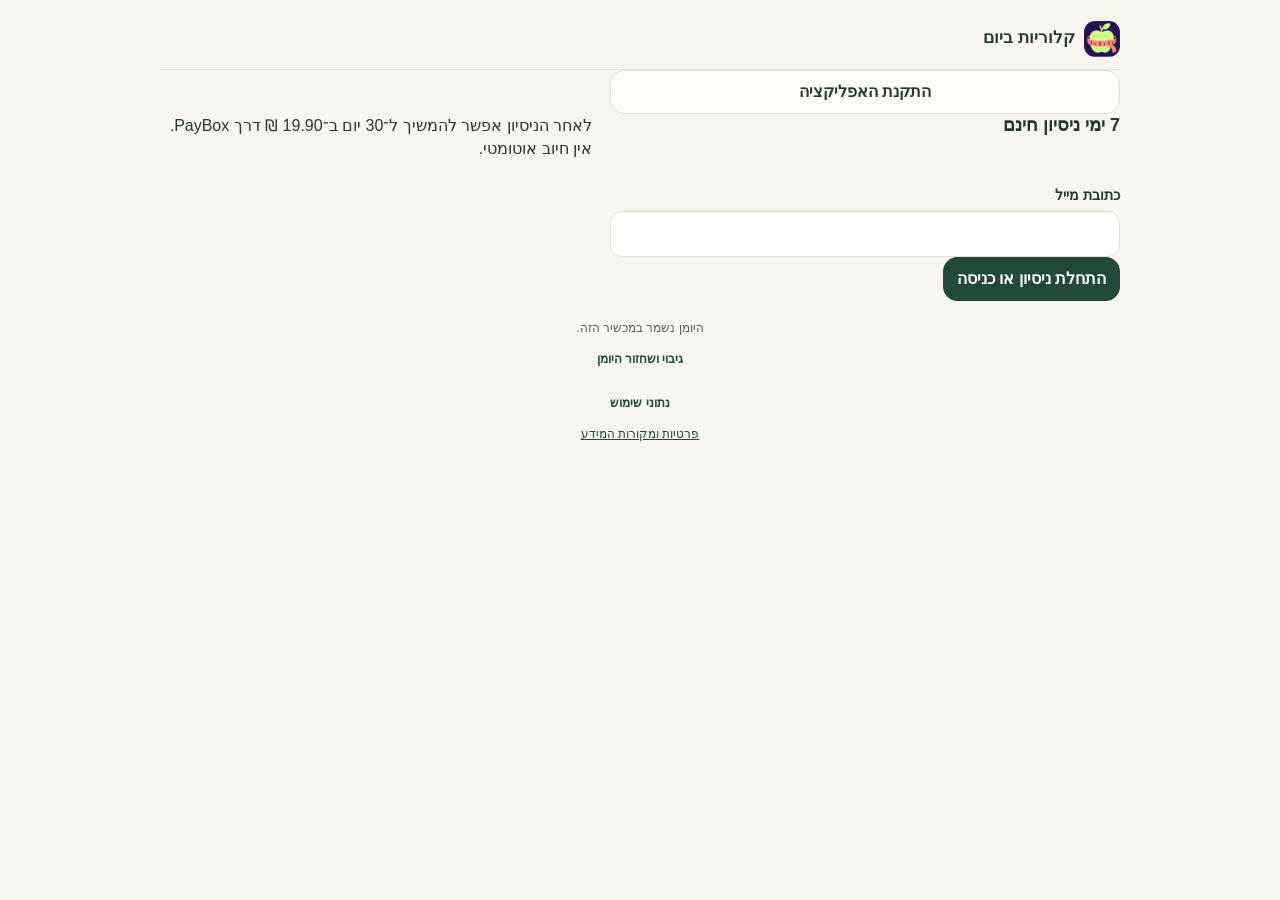
==== index.html @ 4bd5ed76 "Launch seven-day Calorie Daily trial and PayBox approval" ====
<!doctype html><html lang="he" dir="rtl">
<head><meta charset="utf-8"><meta name="viewport" content="width=device-width,initial-scale=1"><meta name="theme-color" content="#f7f5ed"><title>קלוריות ביום</title><link rel="apple-touch-icon" href="./app-icon-192.png?v=apple-1"><link rel="manifest" href="./manifest.webmanifest"><link rel="icon" type="image/png" href="./app-icon-192.png?v=apple-1"><link rel="stylesheet" href="style.css?v=daily-journal-1"><script type="module" src="app.js?v=calorie-access-2"></script><script type="module" src="usage-metrics.js?v=calorie-access-2"></script></head>
<body><div class="shell">
<header class="app-header">
  <strong class="brand"><span class="brand-mark" aria-hidden="true"></span>קלוריות ביום</strong>
  <button id="settingsButton" hidden class="quiet header-button" aria-label="היעד שלי">היעד שלי</button>
</header>
<div class="dashboard" id="installEntry" hidden>
  <button id="usageInstall" class="secondary" type="button" aria-controls="installHelp" aria-expanded="false">התקנת האפליקציה</button>
  <p id="installHelp" class="hint" hidden>אם הגעתם מטיקטוק, פתחו את הדף בדפדפן. בכרום, פתחו את תפריט ⋮ ובחרו ״התקנת אפליקציה״ או ״הוספה למסך הבית״.</p>
</div>
<section id="commercialAccess" class="dashboard" aria-labelledby="accessTitle">
  <h2 id="accessTitle">7 ימי ניסיון חינם</h2>
  <p id="accessTerms">לאחר הניסיון אפשר להמשיך ל־30 יום ב־19.90 ₪ דרך PayBox. אין חיוב אוטומטי.</p>
  <form id="accessLogin">
    <label for="accessEmail">כתובת מייל</label>
    <input id="accessEmail" type="email" autocomplete="email" required>
    <label id="accessCodeLabel" for="accessCode" hidden>קוד האימות מהמייל</label>
    <input id="accessCode" inputmode="numeric" autocomplete="one-time-code" pattern="[0-9]{6,8}" maxlength="8" hidden>
    <button id="accessLoginButton" class="primary" type="submit">התחלת ניסיון או כניסה</button>
    <button id="accessChangeEmail" class="quiet" type="button" hidden>שינוי מייל או שליחת קוד חדש</button>
  </form>
  <p id="accessStatus" role="status"></p>
  <button id="accessRetry" class="secondary" type="button" hidden>בדיקה חוזרת</button>
  <section id="accessPayment" aria-labelledby="accessPaymentTitle" hidden>
    <h3 id="accessPaymentTitle">הפעלה ל־30 יום</h3>
    <p>העבירו ב־PayBox ‏19.90 ₪ למספר <bdi>055-2997673</bdi>. כתבו בהערת ההעברה את הקוד <bdi id="accessPaymentCode"></bdi>.</p>
    <p class="hint">הגישה תיפתח אחרי שנאשר ידנית שההעברה התקבלה.</p>
    <form id="accessPaymentForm">
      <label for="accessPayer">שם השולח כפי שמופיע ב־PayBox</label>
      <input id="accessPayer" minlength="2" maxlength="80" required>
      <button class="primary" type="submit">העברתי את התשלום</button>
    </form>
  </section>
</section>
<dialog id="usageAdmin" aria-labelledby="usageTitle">
  <div class="dialog-head">
    <h2 id="usageTitle">נתוני שימוש</h2>
    <button class="close" type="button" data-close="usageAdmin" aria-label="סגירה">×</button>
  </div>
  <div id="usageActivation">
    <a id="usageGitHubSignIn" class="primary" target="_blank" rel="noopener" aria-disabled="true">כניסה דרך GitHub</a>
  </div>
  <p role="status"></p>
  <div id="usageReport" hidden>
    <label for="usagePeriod">תקופה</label>
    <select id="usagePeriod">
      <option value="1">היום</option>
      <option value="7" selected>7 ימים אחרונים</option>
      <option value="30">30 ימים אחרונים</option>
    </select>
    <div style="overflow-x:auto"><table>
      <thead><tr><th scope="col">תאריך</th><th scope="col">כניסות</th><th scope="col">דפדפנים ייחודיים ליום</th><th scope="col">לחיצות התקנה</th><th scope="col">התקנות שזוהו בדפדפן</th></tr></thead>
      <tbody></tbody>
    </table></div>
    <section id="accessManagerPayments" aria-labelledby="accessManagerTitle" hidden>
      <h3 id="accessManagerTitle">בקשות אישור תשלום ב־PayBox</h3>
      <p class="hint">לפני אישור, בדוק ב־PayBox שהתקבלו 19.90 ₪ מהשולח ושקוד התשלום תואם.</p>
      <p id="accessManagerStatus" role="status"></p>
      <ul id="accessManagerList"></ul>
      <button id="accessManagerRefresh" class="secondary" type="button">עדכון בקשות</button>
    </section>
    <button id="usageSignOut" class="quiet" type="button">יציאה מחשבון המנהל</button>
  </div>
</dialog>
<main id="commercialJournal" class="dashboard" hidden inert>
  <div class="intro"><div><p id="date"></p><h1>היום שלי</h1></div><button class="quiet header-button" id="historyButton">יומן קודם</button></div>
  <section class="balance" aria-label="קלוריות היום">
    <div class="balance-content">
    <div id="goalEmpty">
      <h2>מה היעד שלך?</h2>
      <p>כדי לראות כמה קלוריות נשארו להיום, אפשר להגדיר יעד יומי.</p>
      <button id="setupButton" class="setup-button" type="button">הגדרת יעד</button>
    </div>
    <div id="balanceReadout" hidden>
      <p id="balanceLabel">נותרו היום</p>
      <div class="big"><strong id="remaining" dir="ltr">—</strong><span>קלוריות</span></div>
    </div>
    <img class="balance-photo" src="meal-plate.webp" alt="" width="432" height="432">
    </div>
    <div id="balanceProgress" class="meter" role="progressbar" aria-label="קלוריות שנאכלו מתוך היעד בתוספת פעילות" aria-valuemin="0" aria-valuemax="100" aria-valuenow="0" hidden><span id="meterFill"></span></div>
    <dl class="totals">
      <div id="targetStat" hidden><dt>יעד יומי</dt><dd id="targetTotal">—</dd></div>
      <div><dt>נאכלו</dt><dd id="eaten">0</dd></div>
      <div><dt>תוספת מאימונים</dt><dd id="activeTotal" dir="ltr">0</dd></div>
    </dl>
  </section>
  <section class="meal-entry" aria-labelledby="mealEntryTitle">
    <h2 id="mealEntryTitle">הוספת ארוחה</h2>
    <div class="actions meal-actions">
      <button type="button" id="voiceMealButton" class="primary">
        <span class="action-icon" aria-hidden="true"><span class="voice-symbol"></span></span>
        <span class="voice-copy"><strong>רישום בקול</strong><small>למשל, עוף מבושל עם תפוחי אדמה</small></span>
        <span class="voice-arrow" aria-hidden="true">←</span>
      </button>
      <button id="photoButton" class="secondary"><span class="action-icon" aria-hidden="true"><span class="camera-symbol"></span></span>צילום ארוחה</button>
      <button id="homeBarcodeButton" class="secondary" type="button"><span class="action-icon" aria-hidden="true"><span class="barcode-symbol"></span></span>צילום ברקוד</button>
      <button id="manualButton" class="secondary"><span class="action-icon" aria-hidden="true"><span class="search-symbol"></span></span>חיפוש מזון</button>
    </div>
  </section>
  <section class="card journal-card">
    <div class="row"><h2>הארוחות שלי</h2><p class="hint" id="mealCount"></p></div>
    <ul id="journal"></ul><p id="emptyJournal" class="empty">כאן יופיעו הארוחות שתוסיף היום.</p>
  </section>
  <div class="journal-tools">
  <section class="card" aria-labelledby="miscHeading">
    <div class="row"><h2 id="miscHeading">שונות</h2><button class="quiet header-button" id="miscButton" type="button">הוספת רישום</button></div>
    <ul id="miscList"></ul>
  </section>
  <section class="card activity-card">
    <div class="row"><div><h2>אימוני היום</h2><p class="hint" id="activityStatus">טרם נקלטו קלוריות מאימון להיום</p></div><button class="quiet header-button" id="activityButton">חיבור אימונים</button></div>
  </section>
  <section class="card routine-card" id="routineCard">
    <div class="row"><h2>שגרת הארוחות שלי</h2><button class="quiet header-button" id="editPlanButton">עריכת שעות</button></div>
    <ol id="todayMealTimes" class="meal-times" aria-label="שעות הארוחות"></ol>
  </section>
  </div>
</main><footer>היומן נשמר במכשיר הזה.<br>
<button id="journalBackupButton" class="quiet" type="button">גיבוי ושחזור היומן</button><br>
<button id="usageAdminButton" class="quiet" type="button" aria-haspopup="dialog" aria-controls="usageAdmin">נתוני שימוש</button><br>
<a href="privacy.html">פרטיות ומקורות המידע</a>
<details id="appleInstallHelp" hidden><summary>הוספה למסך הבית באייפון</summary>
<p class="hint">פתח ב־Safari, הקש על ״שיתוף״ ואז על ״הוסף למסך הבית״. אם מופיעה האפשרות ״פתיחה כיישום אינטרנט״, הפעל אותה והקש על ״הוסף״.</p></details>
<div id="balanceWidgetSettings" hidden>
<a id="showBalanceWidgetGuide" href="#balance-widget-guide">הצג יתרה במסך הנעילה</a>
<p class="hint">שים לב להדרכת ההתקנה בדף הבא</p>
<a id="setupBalanceWidget" href="#home-widget-install">הוספת ווידג׳ט יתרה למסך הבית</a>
<p id="balanceWidgetStatus" class="hint" role="status" hidden></p>
<a id="updateBalanceWidgetComponent" href="./Calorie-Daily-Sync-v4.apk" download hidden>עדכון רכיב הסנכרון</a>
</div></footer>
</div>
<dialog id="settingsDialog" class="goal-dialog" aria-labelledby="goalTitle">
  <div class="dialog-head"><h2 id="goalTitle">היעד שלי</h2><button class="close" data-close="settingsDialog" aria-label="סגירה">×</button></div>
  <form id="settingsForm" novalidate>
    <p id="goalProgress" class="goal-progress" aria-live="polite"></p>
    <div class="goal-steps">
    <section id="goalIntro" class="goal-step">
      <div class="goal-illustration"><img src="app-icon-192.png?v=apple-1" alt="" width="108" height="108"></div>
      <h3 tabindex="-1">קלוריות ביום, בקצב שלך</h3>
      <p>מצלמים ארוחה או מחפשים במאגר, ורואים מה אכלת ואיך התקדמת היום.</p>
      <p class="hint">בכמה צעדים נציע לך יעד קלוריות, ואפשר יהיה לבחור את שעות הארוחות.</p>
      <button type="button" id="manualGoalButton" class="quiet wide">כבר יש לי יעד קלוריות</button>
    </section>
    <section id="goalHeightStep" class="goal-step" hidden>
      <h3 tabindex="-1">מה הגובה שלך?</h3>
      <p class="hint">הזז את הסמן או הקלד גובה בסנטימטרים.</p>
      <div class="measure-card">
        <label for="goalHeight">גובה בס״מ</label><input id="goalHeight" type="number" min="100" max="250" step="1" inputmode="numeric" value="170">
        <input id="heightRuler" class="ruler" type="range" min="100" max="250" step="1" value="170" dir="ltr" aria-label="בורר גובה בסנטימטרים">
      </div>
    </section>
    <section id="goalWeightStep" class="goal-step" hidden>
      <h3 tabindex="-1">מה המשקל שלך?</h3>
      <p class="hint">הזז את הסמן או הקלד משקל בקילוגרמים.</p>
      <div class="measure-card">
        <label for="weightInput">משקל בק״ג</label><input id="weightInput" type="number" min="20" max="350" step="any" inputmode="decimal" value="70">
        <input id="weightRuler" class="ruler" type="range" min="20" max="350" step="0.5" value="70" dir="ltr" aria-label="בורר משקל בקילוגרמים">
      </div>
      <p class="bmi-preview">מדד BMI <output id="liveBmi" for="goalHeight weightInput" dir="ltr"></output></p>
    </section>
    <section id="goalAgeStep" class="goal-step" hidden>
      <h3 tabindex="-1">מה הגיל שלך?</h3>
      <div class="measure-card">
        <label for="goalAge">גיל בשנים</label><input id="goalAge" type="number" min="18" max="100" step="1" inputmode="numeric" value="30">
        <input id="ageRuler" class="ruler" type="range" min="18" max="100" step="1" value="30" dir="ltr" aria-label="בורר גיל בשנים">
      </div>
      <p class="hint">חישוב היעד מיועד למבוגרים מחוץ לתקופת היריון או הנקה.</p>
    </section>
    <section id="goalPurpose" class="goal-step" hidden>
      <h3 tabindex="-1">מה המטרה שלך?</h3>
      <fieldset class="goal-choices" aria-label="מטרה">
        <label><input type="radio" name="goalDirection" value="lose">ירידה במשקל</label>
        <label><input type="radio" name="goalDirection" value="maintain" checked>שמירה על המשקל</label>
        <label><input type="radio" name="goalDirection" value="gain">עלייה במשקל</label>
      </fieldset>
      <label for="goalSex">מין לצורך חישוב היעד</label>
      <select id="goalSex"><option value="">בחירה</option><option value="female">נקבה</option><option value="male">זכר</option></select>
      <label class="opt-out"><input id="skipEstimate" type="checkbox">להמשיך בלי חישוב יעד קלוריות</label>
    </section>
    <section id="goalActivityStep" class="goal-step" hidden>
      <h3 tabindex="-1">איך נראה שבוע רגיל?</h3>
      <label for="goalActivity">רמת הפעילות שלך</label>
      <select id="goalActivity"><option value="">בחירה</option><option value="1.2">מעט תנועה רוב היום</option><option value="1.375">פעילות קלה</option><option value="1.55">פעילות בינונית</option><option value="1.725">פעילות גבוהה</option></select>
      <label for="favoriteActivity">איזו פעילות הכי כיף לך לעשות?</label>
      <select id="favoriteActivity"><option value="">בלי העדפה כרגע</option><option value="walk">הליכה</option><option value="cycle">רכיבה על אופניים</option><option value="gym">חדר כושר</option><option value="swim">שחייה</option><option value="dance">ריקוד</option><option value="other">פעילות אחרת</option></select>
    </section>
    <section id="goalRoutine" class="goal-step" hidden>
      <h3 tabindex="-1">מתי נוח לך לאכול?</h3>
      <p class="hint">בחר את השעות שנוחות לך. אפשר להשאיר שדות ריקים.</p>
      <div class="profile-grid" id="setupMealHours"></div>
      <button type="button" class="quiet" id="addSetupMealHour">הוספת שעת ארוחה</button>
    </section>
    <section id="goalReview" class="goal-step" hidden>
      <h3 tabindex="-1" id="goalReviewTitle">התוכנית שלך</h3>
      <div id="planSummary" hidden>
        <p class="bmi-preview">מדד BMI <output id="reviewBmi" dir="ltr"></output></p>
        <p class="hint">BMI מחושב מהגובה והמשקל ומשמש מדד כללי.</p>
        <p id="planReviewNote" class="hint"></p>
        <ol id="reviewMeals" class="meal-times" aria-label="שעות הארוחות שבחרת" hidden></ol>
        <p id="reviewActivity" class="hint"></p>
      </div>
      <div id="targetFields"><label for="targetInput">יעד קלוריות ליום</label><input id="targetInput" type="number" inputmode="numeric" min="1" max="15000" step="1"></div>
      <p id="goalReviewHint" class="hint"></p>
      <div id="goalManualWeight"><label for="manualWeightInput">משקל בק״ג להערכת פעילות מצעדים</label><input id="manualWeightInput" type="number" inputmode="decimal" min="20" max="350" step="any" placeholder="לבחירתך"></div>
    </section>
    </div>
    <p id="goalMessage" class="goal-message" role="status"></p>
    <div class="goal-nav">
      <button type="button" id="goalBack" class="secondary" hidden>חזרה</button>
      <button type="button" id="goalNext" class="primary">מתחילים</button>
      <button type="submit" id="saveGoalButton" class="primary" hidden>שמירה ופתיחת היומן</button>
    </div>
    <button type="button" id="skipGoalButton" class="quiet wide">אחר כך, ליומן</button>
  </form>
</dialog>
<dialog id="mealHoursDialog" aria-labelledby="mealHoursTitle">
  <div class="dialog-head"><h2 id="mealHoursTitle">שעות הארוחות שלי</h2><button class="close" data-close="mealHoursDialog" aria-label="סגירה">×</button></div>
  <form id="mealHoursForm">
    <p class="hint">בחר את השעות שנוחות לך. כדי להסיר שעה, אפשר לנקות את השדה שלה.</p>
    <div class="profile-grid" id="editMealHours"></div>
    <button type="button" class="quiet" id="addEditMealHour">הוספת שעת ארוחה</button>
    <div class="actions"><button type="submit" class="primary">שמירת שעות</button></div>
  </form>
</dialog>
<dialog id="historyDialog" aria-labelledby="historyTitle">
  <div class="dialog-head"><h2 id="historyTitle">יומן קודם</h2><button class="close" data-close="historyDialog" aria-label="סגירה">×</button></div>
  <label for="historyDate">יום ביומן</label><select id="historyDate"></select>
  <p class="hint" id="historyEmpty">ימים עם ארוחות או אימונים שמורים יופיעו כאן.</p>
  <section class="balance" id="historySummary" aria-label="סיכום קלוריות ליום שנבחר" hidden>
    <dl class="totals">
      <div><dt>יעד יומי</dt><dd id="historyTarget" dir="ltr">—</dd></div>
      <div><dt>נאכלו</dt><dd id="historyEaten" dir="ltr">—</dd></div>
      <div><dt>מאימונים</dt><dd id="historyWorkout" dir="ltr">—</dd></div>
      <div><dt id="historyBalanceLabel">יתרה לסוף היום</dt><dd id="historyBalance" dir="ltr">—</dd></div>
    </dl>
    <p id="historyNote" hidden>לא נשמר יעד לאותו יום. היתרה מחושבת לפי היעד הנוכחי.</p>
  </section>
  <p class="hint" id="historyNoMeals" hidden>אין ארוחות רשומות ביום הזה.</p>
  <ul id="historyList"></ul>
  <section id="historyMisc" hidden aria-labelledby="historyMiscTitle">
    <h3 id="historyMiscTitle">שונות</h3>
    <ul id="historyMiscList"></ul>
  </section>
</dialog>
<dialog id="foodDialog"><div class="dialog-head"><h2 id="foodTitle">הוספת ארוחה</h2><button class="close" data-close="foodDialog" aria-label="סגירה">×</button></div>
<div id="photoTools" hidden><div class="actions"><button type="button" class="secondary" id="cameraButton">מצלמה</button><button type="button" class="secondary" id="galleryButton">גלריה</button><button type="button" class="secondary" id="barcodeButton">צילום ברקוד</button></div>
<input class="file-input" type="file" id="cameraInput" accept="image/*" capture="environment"><input class="file-input" type="file" id="imageInput" accept="image/*">
<img id="photoPreview" alt="תמונת הארוחה" hidden><p class="hint" id="photoStatus" role="status"></p><div id="photoCandidates" class="candidates"></div><button type="button" id="otherPhotoFood" class="quiet" hidden>חיפוש מזון אחר</button></div>
<form id="foodForm">
<section id="voicePanel" class="voice-panel" aria-label="זיהוי קולי" hidden>
  <p id="voiceFoodStatus" class="voice-status" role="status" tabindex="-1"></p>
  <p id="voiceTranscript" class="voice-transcript" dir="auto" hidden></p>
  <button type="button" id="retryVoice" class="quiet">האזנה חוזרת</button>
  <button type="button" id="stopVoice" class="quiet" hidden>סיום דיבור</button>
</section>
<div id="foodLookup"><label for="foodSearch">חיפוש במאגר</label><input type="search" id="foodSearch" placeholder="שם מזון, מוצר, מותג או ברקוד" autocomplete="off" maxlength="160">
<button type="button" class="quiet" id="voiceSearchMeal" hidden>חיפוש ארוחה</button>
<button type="button" class="quiet" id="voiceOnlineSingle" hidden>חיפוש באינטרנט</button><div id="searchResults" class="search-results" aria-label="תוצאות חיפוש"></div>
<p class="hint" id="catalogStatus" role="status"></p><div id="catalogResults" class="search-results"></div>
<button type="button" id="catalogMore" class="secondary wide" hidden>מוצרים נוספים</button>
<button type="button" id="customProductButton" class="quiet wide">הוספת מוצר שחסר במאגר</button></div>
<section id="voiceIngredientSection" aria-label="רכיבי הארוחה" hidden>
<div id="voiceIngredients"></div>
<button type="button" class="quiet" id="voiceEditMeal">עריכת מה שאמרתי</button>
</section>
<div id="portion" hidden><div class="selected"><strong id="selectedFood"></strong><span id="per100"></span></div><button type="button" id="replaceFood" class="quiet">שינוי מזון</button><label id="quantityUnitLabel" for="quantityUnit" hidden>יחידת המדידה שעל האריזה</label><select id="quantityUnit" hidden><option value="">בחר יחידה</option><option value="g">גרם</option><option value="ml">מ״ל</option></select>
<label for="serving" id="servingLabel" hidden>יחידת מידה</label><select id="serving" hidden></select>
<label for="grams" id="quantityLabel">כמות בגרם</label><input type="number" id="grams" min="0.01" max="3000" value="100" step="any" required inputmode="decimal" aria-describedby="quantitySummary">
<div id="drinkSugar" hidden>
<label for="sugarTeaspoons">כפיות סוכר שטוחות שהוספת</label>
<input type="number" id="sugarTeaspoons" min="0" step="any" inputmode="decimal" placeholder="0" aria-describedby="drinkSugarHint" disabled>
<p id="drinkSugarHint" class="hint">אפשר להזין גם חצי כפית. כל כפית מוסיפה כ־15 קלוריות.</p>
</div>
<p id="quantitySummary" class="hint" aria-live="polite"></p></div>
<ul id="draftList"></ul>
<div class="meal-summary">
  <p id="voiceMealTotal" class="voice-meal-total" aria-live="polite" hidden></p>
  <p id="draftMealTotal" class="voice-meal-total" aria-live="polite" hidden></p>
  <div class="actions meal-save-actions"><button id="addItem" type="button" class="secondary" hidden>הוספת רכיב</button><button id="saveMeal" class="primary" disabled>שמירת ארוחה</button></div>
</div>
</form></dialog>
<dialog id="miscDialog" aria-labelledby="miscTitle">
  <div class="dialog-head"><h2 id="miscTitle">שונות</h2><button class="close" data-close="miscDialog" aria-label="סגירה">×</button></div>
  <form id="miscForm">
    <label for="miscEntry">מה אכלת וכמה קלוריות?</label>
    <input type="text" id="miscEntry" dir="auto" placeholder="למשל ביס מפיצה 20 קל׳" required>
    <button class="primary wide" type="submit">שמירה</button>
  </form>
</dialog>
<dialog id="balanceWidgetGuide" aria-labelledby="balanceWidgetGuideTitle">
<div class="dialog-head"><h2 id="balanceWidgetGuideTitle">יתרה במסך הנעילה</h2><button class="close" data-close="balanceWidgetGuide" aria-label="סגירה">×</button></div>
<ol>
<li>אם זו הפעם הראשונה, לחץ על ״חבר ווידג׳ט יתרה״ וחזור ליומן אחרי החיבור.</li>
<li>בסמסונג, פתח את Good Lock, בחר LockStar ופתח את עורך מסך הנעילה.</li>
<li>לחץ על LockStar הכחול בתחתית, בחר App Widget ← יתרת קלוריות, ולחץ ״בוצע״.</li>
</ol>
<p class="hint">אם מופיע חלון של LockStar לגבי הסוללה, אפשר ללחוץ Cancel ולבדוק את התצוגה לאחר נעילה.</p>
<div class="actions"><a class="secondary" id="connectBalanceFromGuide" href="#home-widget-install">חבר ווידג׳ט יתרה</a><a class="secondary" href="https://galaxystore.samsung.com/detail/com.samsung.android.goodlock" target="_blank" rel="noopener">פתח Good Lock</a></div>
</dialog>
<dialog id="activityDialog"><div class="dialog-head"><h2>חיבור שעון או אפליקציית כושר</h2><button class="close" data-close="activityDialog" aria-label="סגירה">×</button></div>
<div id="nativeControls" hidden><div class="actions"><button id="phoneSource" class="primary">טלפון</button><button id="watchSource" class="secondary">שעון חכם</button></div><label id="originLabel" for="watchOrigin" hidden>אפליקציית השעון ב־Health Connect</label><select id="watchOrigin" hidden></select><div class="actions"><button type="button" id="openWatchApp" class="secondary">פתיחת אפליקציית השעון</button><button type="button" id="openHealthSettings" class="secondary">הגדרות Health Connect</button></div>
<p id="nativeStatus" class="hint" role="status"></p><button id="refreshActivity" class="primary wide">הרשאה וסנכרון</button></div>
<details id="appleActivityHint" hidden>
<summary>ייבוא אימונים מ־Apple Health</summary>
<p class="hint">ביישום ״בריאות״ באייפון, פתח את הפרופיל, בחר ״ייצוא כל נתוני הבריאות״ ושמור את הקובץ דרך ״קבצים״. בחר אותו כאן. הקובץ נקרא במכשיר.</p>
<label for="appleWorkoutFile">קובץ ייצוא מיישום ״בריאות״</label>
<input type="file" id="appleWorkoutFile" accept=".zip,.xml,application/zip,application/xml,text/xml">
<label for="appleWorkoutSource" id="appleWorkoutSourceLabel" hidden>מקור האימונים</label><select id="appleWorkoutSource" hidden></select>
<p id="appleWorkoutStatus" class="hint" role="status"></p>
<button type="button" id="appleWorkoutSave" class="secondary wide" hidden>שמירת אימונים</button>
</details>
<div id="webActivityHint" hidden>
<label for="webActivitySource">איפה מתועדים האימונים שלך?</label>
<select id="webActivitySource"><option value="zepp">Zepp · Amazfit</option><option value="samsung">Samsung Health</option><option value="other">Garmin, Polar ושעונים נוספים · Health Connect</option></select>
<div class="actions">
<a class="primary" id="webWorkoutSync" href="#workout-sync-unavailable">חבר וסנכרן אימונים</a>
</div>
<a id="webSyncInstall" href="./Calorie-Daily-Sync-v4.apk" download hidden>התקנה או עדכון של רכיב הסנכרון</a>
<p class="hint" id="webActivityStatus" role="status">בחר את אפליקציית הכושר מהשעון או מהטלפון ואשר קריאת אימונים.</p>
</div>
<p class="hint">ליתרה מתווספות קלוריות ששויכו לאימונים מתועדים.</p>
<form id="activityForm"><label for="manualCalories">קלוריות מאימון בהזנה ידנית</label><input id="manualCalories" type="number" min="0" max="5000" inputmode="numeric" placeholder="למשל, 300"><p class="hint">ההזנה מחליפה את סך קלוריות האימונים להיום.</p><button class="secondary wide">עדכון ידני</button></form></dialog>
<dialog id="customProductDialog"><div class="dialog-head"><h2>מוצר חדש</h2><button class="close" data-close="customProductDialog" aria-label="סגירה">×</button></div>
<form id="customProductForm"><p class="hint" id="customProductBarcode" hidden></p><label for="customProductName">שם המוצר והמותג</label><input id="customProductName" required maxlength="160">
<label for="customProductCalories">קלוריות ל־100 לפי האריזה</label><input id="customProductCalories" required type="number" min="0" step="any" inputmode="decimal">
<label for="customProductUnit">יחידת המידה של הערכים</label><select id="customProductUnit"><option value="g">ל־100 גרם</option><option value="ml">ל־100 מ״ל</option></select>
<button class="primary wide" type="submit">שמירת המוצר</button></form></dialog>
<dialog id="journalBackupDialog" aria-labelledby="journalBackupTitle">
  <div class="dialog-head"><h2 id="journalBackupTitle">גיבוי ושחזור היומן</h2><button class="close" data-close="journalBackupDialog" aria-label="סגירה">×</button></div>
  <p>קובץ הגיבוי כולל את רישומי היומן, האימונים ששויכו אליו, המזונות שנשמרו והגדרות היעד.</p>
  <button id="saveJournalBackup" class="primary wide" type="button">הורדת גיבוי</button>
  <p class="hint" id="backupExportStatus" role="status"></p>
  <label for="journalBackupFile">בדיקה או שחזור מקובץ גיבוי</label>
  <input id="journalBackupFile" type="file" accept=".json,application/json">
  <p class="hint" id="backupImportStatus" role="status"></p>
  <button id="restoreJournalBackup" class="secondary wide" type="button" hidden>שחזור ליומן</button>
</dialog>
<div id="toast" class="toast" role="status" hidden></div>
</body></html>
---- style.css ----
:root {
  color-scheme: light;
  -webkit-text-size-adjust: 100%;
  text-size-adjust: 100%;
  --page: #f7f5ed;
  --paper: #fffdf8;
  --ink: #23392e;
  --muted: #526359;
  --line: #dfdfd2;
  --accent: #214b38;
  --accent-hover: #2e624a;
  --peach: #ffdfbd;
  --focus: #826134;
}

* { box-sizing: border-box; }
[hidden] { display: none !important; }
body {
  margin: 0;
  min-height: 100vh;
  background: var(--page);
  color: var(--ink);
  font: 16px/1.45 "Noto Sans Hebrew", Arial, sans-serif;
}
.shell { width: min(100% - 36px, 960px); margin: auto; padding: 8px 0 28px; }
header, .intro, .row, .dialog-head { display: flex; align-items: center; justify-content: space-between; gap: 12px; }
.app-header { min-height: 62px; border-bottom: 1px solid var(--line); }
.brand { display: flex; align-items: center; gap: 9px; font-size: 17px; white-space: nowrap; }
.brand-mark {
  width: 36px;
  height: 36px;
  flex: none;
  border-radius: 11px;
  background: url("./app-icon-192.png?v=apple-1") center / contain no-repeat;
}
h1, h2, h3, p { margin: 0; }
h1 { font-size: clamp(33px, 8.6vw, 55px); letter-spacing: -.052em; line-height: 1.08; }
h2 { font-size: 18px; line-height: 1.25; }
h3 { font-size: 23px; line-height: 1.2; }
h4 { margin: 12px 0 0; font-size: 16px; }
.intro { align-items: end; padding: 23px 0 16px; }
.intro p, .hint, footer { color: var(--muted); font-size: 14px; line-height: 1.5; }
.intro p { margin-bottom: 5px; font-size: 13px; }
.hint { margin-top: 7px; }
.hint:empty { display: none; }
.balance {
  color: #fffaf1;
  background: #193e2d;
  border-radius: 24px;
  padding: 18px;
  box-shadow: 0 9px 25px #213a291c;
}
.balance-content {
  display: grid;
  grid-template-columns: minmax(0, 1fr) minmax(72px, 34%);
  align-items: center;
  gap: 12px;
  min-height: 108px;
}
.balance-photo {
  width: 100%;
  max-width: 146px;
  height: auto;
  aspect-ratio: 1;
  object-fit: cover;
  border-radius: 50%;
  align-self: center;
  justify-self: end;
  box-shadow: 0 0 0 1px #f7f5ed38, 0 8px 18px #10271b60;
}
#balanceLabel { font-size: 15px; font-weight: 650; color: #deecd9; }
#goalEmpty p { margin: 5px 0 1px; max-width: 38ch; color: #deecd9; font-size: 13px; }
.big { display: flex; align-items: baseline; flex-wrap: wrap; gap: 1px 8px; margin-top: 2px; }
.big strong {
  color: #fffaf1;
  font-size: clamp(44px, 12vw, 76px);
  font-weight: 800;
  letter-spacing: -.065em;
  line-height: .99;
  font-variant-numeric: tabular-nums;
}
.big span { color: #deecd9; font-size: 13px; }
.meter { display: flex; height: 6px; margin: 13px 0; overflow: hidden; background: #ffffff30; border-radius: 8px; }
.meter span { width: 0; border-radius: inherit; background: #cbea9f; transition: width .24s ease; }
.totals { display: grid; grid-auto-flow: column; grid-auto-columns: minmax(0, 1fr); gap: 8px; margin: 0; }
#balanceProgress[hidden] + .totals { margin-top: 13px; border-top: 1px solid #ffffff30; padding-top: 10px; }
.totals div { min-width: 0; display: flex; flex-direction: column; gap: 2px; }
.totals div:not([hidden]) ~ div { border-inline-start: 1px solid #ffffff30; padding-inline-start: 9px; }
.totals dt { color: #deecd9; font-size: 12px; }
.totals dd { margin: 0; width: fit-content; font-weight: 750; font-size: clamp(17px, 4.6vw, 22px); overflow-wrap: anywhere; }
button, input, select, .file-label { font: inherit; }
button, .file-label { min-height: 44px; padding: 9px 13px; border: 1px solid transparent; border-radius: 14px; font-weight: 700; cursor: pointer; }
button:disabled { opacity: .54; cursor: default; }
button:focus-visible, input:focus-visible, select:focus-visible, a:focus-visible { outline: 3px solid var(--focus); outline-offset: 2px; }
.primary { background: var(--accent); color: #ffffff; border-color: var(--accent); }
.primary:hover:not(:disabled) { background: var(--accent-hover); }
.secondary { background: var(--paper); color: var(--ink); border-color: var(--line); }
.quiet { background: transparent; color: var(--accent); }
.quiet:hover, .secondary:hover { background: #edf0e6; }
.header-button { border-color: var(--line); border-radius: 100px; background: #ffffff68; white-space: nowrap; font-size: 12px; padding-inline: 10px; }
.setup-button { margin-top: 7px; font-size: 13px; background: var(--peach); color: var(--ink); }
.actions { display: flex; gap: 9px; margin: 14px 0; }
.actions > button, .actions > .file-label { flex: 1; min-width: 0; }
.actions > button { min-height: 48px; }
#webActivityHint .actions a { flex: 1; display: grid; place-items: center; min-height: 48px; border: 1px solid; border-radius: 14px; padding: 6px; text-align: center; text-decoration: none; font-weight: 700; }
.meal-entry { margin: 21px 0 17px; }
.meal-actions {
  display: grid;
  grid-template-columns: repeat(3, minmax(0, 1fr));
  gap: 8px;
  margin: 9px 0 0;
}
.meal-actions > button {
  display: flex;
  flex-direction: column;
  align-items: center;
  justify-content: center;
  text-align: center;
  gap: 7px;
  min-height: 79px;
  padding: 8px 4px;
  font-size: 13px;
  line-height: 1.22;
  border-radius: 16px;
}
.action-icon {
  display: grid;
  place-items: center;
  flex: none;
  width: 32px;
  height: 32px;
  color: var(--accent);
  border-radius: 10px;
  background: #e8eee1;
}
.meal-actions #voiceMealButton {
  grid-column: 1 / -1;
  flex-direction: row;
  justify-content: start;
  gap: 11px;
  min-height: 67px;
  padding: 9px 11px;
  text-align: start;
  color: #3c2a19;
  background: var(--peach);
  border-color: #edc69f;
}
#voiceMealButton:hover { background: #ffd4a7; }
#voiceMealButton .action-icon { width: 40px; height: 40px; color: #fffaf1; background: #433222; }
.voice-copy { display: grid; gap: 3px; flex: 1; }
.voice-copy strong { font-size: 16px; }
.voice-copy small { color: #644933; font-size: 12px; font-weight: 500; }
.voice-arrow { padding-inline: 5px; font-size: 22px; }
.voice-symbol {
  position: relative;
  width: 14px;
  height: 15px;
  border: 2px solid currentColor;
  border-top: 0;
  border-radius: 0 0 8px 8px;
}
.voice-symbol::before {
  content: "";
  position: absolute;
  inset: -4px 2px 3px;
  border: 1.5px solid currentColor;
  border-radius: 4px;
}
.voice-symbol::after {
  content: "";
  position: absolute;
  inset: 12px 4px -6px;
  background: currentColor;
}
.barcode-symbol {
  width: 19px;
  height: 16px;
  background: linear-gradient(90deg, currentColor 2px, transparent 2px 4px,
    currentColor 4px 7px, transparent 7px 9px, currentColor 9px 10px,
    transparent 10px 12px, currentColor 12px 15px, transparent 15px 17px, currentColor 17px);
}
.camera-symbol { position: relative; width: 18px; height: 14px; flex: none; border: 2px solid currentColor; border-radius: 4px; }
.camera-symbol::before { content: ""; position: absolute; inset: 1px 4px; border: 2px solid currentColor; border-radius: 50%; }
.camera-symbol::after { content: ""; position: absolute; width: 7px; height: 3px; background: currentColor; border-radius: 2px 2px 0 0; inset: -4px 5px auto auto; }
.search-symbol { position: relative; width: 14px; height: 14px; flex: none; border: 2px solid currentColor; border-radius: 50%; }
.search-symbol::after { content: ""; position: absolute; width: 6px; height: 2px; inset: 10px 9px auto auto; background: currentColor; transform: rotate(-45deg); }
.card { margin-bottom: 9px; padding: 13px 15px; border: 1px solid var(--line); border-radius: 17px; background: var(--paper); }
.journal-card { min-height: 93px; }
.activity-card { background: #edf0e6; }
.empty { padding: 12px 0 3px; color: var(--muted); font-size: 14px; }
footer { margin-top: 18px; text-align: center; font-size: 12px; }
a { color: var(--accent); }
ul { list-style: none; margin: 0; padding: 0; }
li { display: flex; align-items: center; justify-content: space-between; gap: 6px; margin-top: 8px; padding: 10px 0 3px; border-top: 1px solid var(--line); }
li p, li span { color: var(--muted); font-size: 13px; line-height: 1.4; }
li .quiet, li .remove { padding-inline: 7px; font-size: 13px; }
.entry { flex: 1; min-width: 0; overflow-wrap: anywhere; }
.remove { background: transparent; color: #8d452e; }

dialog {
  width: min(100% - 20px, 495px);
  max-height: min(90vh, 780px);
  max-height: min(90dvh, 780px);
  padding: clamp(15px, 4vw, 23px);
  overflow: auto;
  overscroll-behavior: contain;
  border: 1px solid var(--line);
  border-radius: 26px;
  background: var(--paper);
  color: var(--ink);
  box-shadow: 0 18px 60px #162b204d;
}
dialog::backdrop { background: #162b2096; }
.dialog-head { margin-bottom: 11px; }
.close { padding: 4px 12px; font-size: 25px; line-height: 1; color: var(--ink); background: #edf0e6; }
label:not(.file-label) { display: block; margin: 11px 0 5px; font-size: 14px; font-weight: 700; }
input:where(:not([type=file], [type=radio], [type=checkbox], [type=range])), select {
  width: 100%;
  min-height: 46px;
  display: block;
  padding: 8px 11px;
  border: 1px solid var(--line);
  border-radius: 12px;
  color: var(--ink);
  background: #fff;
}
input[type=number] { font-variant-numeric: tabular-nums; }
.wide { width: 100%; margin-top: 12px; }
.primary + .quiet.wide { margin-top: 5px; }
.goal-illustration { display: grid; place-items: center; width: 100%; min-height: 123px; border-radius: 19px; background: #edf0e6; }
.goal-illustration img { width: auto; height: clamp(76px, 14dvh, 108px); }
.goal-choices { display: grid; grid-template-columns: repeat(3, minmax(0, 1fr)); gap: 6px; margin: 13px 0 0; padding: 0; border: none; }
.goal-choices legend { font-size: 20px; font-weight: 700; }
.goal-choices label {
  display: flex;
  align-items: center;
  gap: 4px;
  min-height: 48px;
  margin: 6px 0 0;
  padding: 6px;
  border: 1px solid var(--line);
  border-radius: 12px;
  cursor: pointer;
}
.goal-choices label:has(input:checked) { background: #edf0e6; border-color: #77977b; }
.goal-choices input { accent-color: var(--accent); width: 15px; height: 15px; margin: 0; flex-shrink: 0; }
.profile-grid { display: grid; grid-template-columns: repeat(2, minmax(0, 1fr)); gap: 4px 12px; }
#goalReview input { margin-top: 4px; }
#targetInput { font-size: 24px; font-weight: 700; }
.file-input { position: absolute; opacity: 0; width: 1px; height: 1px; pointer-events: none; }
#photoTools .actions { margin: 0 0 10px; }
#photoPreview { width: 100%; max-height: 218px; display: block; object-fit: contain; border-radius: 16px; background: #edf0e6; }
#photoStatus { margin: 9px 0; }
.candidates { display: flex; gap: 7px; flex-wrap: wrap; }
.candidates button { background: #edf0e6; }
.search-results { display: grid; gap: 5px; margin-top: 5px; max-height: 204px; overflow: auto; }
.search-results button, .selected { display: flex; text-align: right; justify-content: space-between; align-items: center; gap: 8px; }
.search-results button { font-weight: 500; }
.search-results span, .selected span { color: var(--muted); font-size: 12px; }
.selected { margin-top: 8px; padding: 11px; border-radius: 12px; background: #edf0e6; }
.meal-summary { position: sticky; z-index: 1; bottom: -16px; margin-top: 12px; padding: 9px 0 6px; border-top: 1px solid var(--line); background: var(--paper); }
.meal-save-actions { margin: 0; }
.meal-summary .voice-meal-total { margin-bottom: 8px; }
#quantitySummary:not(:empty) { padding: 8px 10px; border-radius: 10px; background: #edf0e6; color: var(--ink); font-size: 16px; font-weight: 700; }
.toast { position: fixed; z-index: 5; bottom: 22px; left: 50%; width: max-content; max-width: 90%; padding: 10px 16px; transform: translateX(-50%); border-radius: 20px; background: var(--accent); color: white; }
@media (max-width: 350px) {
  .shell { width: calc(100% - 22px); }
  .balance { padding: 16px; }
  .totals { gap: 6px; }
  .totals div:not([hidden]) ~ div { padding-inline-start: 6px; }
}
@media (prefers-reduced-motion: reduce) { .meter span { transition: none; } }

.goal-dialog[open] { display: flex; flex-direction: column; overflow: hidden; touch-action: pan-y; }
.goal-dialog .dialog-head { flex: none; }
#settingsForm { display: flex; flex-direction: column; min-height: 0; }
.goal-steps { min-height: 0; overflow: auto; overscroll-behavior: contain; }
.goal-steps > section { padding: 2px 4px 4px; }
.goal-steps > section:not([hidden]) ~ section:not([hidden]) { margin-top: 15px; }
.goal-steps .goal-illustration { height: clamp(105px, 20dvh, 180px); }
#settingsForm > :not(.goal-steps) { flex-shrink: 0; }
.goal-step h3:focus { outline: none; }
.goal-step > p:not(.hint) { margin-top: 8px; }
.goal-illustration + h3 { margin-top: 12px; }
.goal-nav { display: flex; gap: 8px; margin-top: 8px; }
.goal-nav > button { flex: 1; }
.goal-progress { margin: 1px 0 12px; color: var(--muted); font-size: 14px; }
.goal-progress::before {
  content: "";
  display: block;
  height: 5px;
  margin-bottom: 7px;
  border-radius: 5px;
  background: linear-gradient(to left, var(--accent) var(--completed), #e2e8da var(--completed));
}
#settingsForm[data-step="1"] { --completed: 33.333%; }
#settingsForm[data-step="2"] { --completed: 66.666%; }
#settingsForm[data-step="3"] { --completed: 100%; }
.goal-progress:empty, .goal-message:empty { display: none; }
.goal-message { color: #85452e; margin-top: 8px; }
.goal-dialog .quiet.wide { margin-top: 4px; }
#goalIntro h3 { margin-top: 16px; }
#goalIntro #manualGoalButton { margin-top: 12px; border-color: var(--line); }
.measure-card {
  display: grid;
  grid-template-columns: 1fr minmax(5ch, 30%);
  align-items: center;
  gap: 2px 12px;
  margin-top: 7px;
  padding: 7px 12px;
  border: 1px solid var(--line);
  border-radius: 14px;
  background: var(--paper);
}
.measure-card label:not(.file-label) { margin: 0; }
.measure-card input[type=number] {
  direction: ltr;
  padding: 4px;
  min-height: 40px;
  text-align: center;
  font-size: 21px;
  font-weight: 700;
  border-color: transparent;
  background: #edf0e6;
}
.ruler {
  grid-column: 1 / -1;
  width: 100%;
  min-height: 29px;
  margin: 0;
  accent-color: var(--accent);
  touch-action: none;
}
.bmi-preview { margin-top: 10px; padding: 7px 10px; border-radius: 10px; background: #edf0e6; color: var(--accent); font-weight: 700; }
.bmi-preview output { margin-inline-start: 5px; }
.opt-out { cursor: pointer; }
.opt-out input { accent-color: var(--accent); }
.meal-times { display: flex; flex-wrap: wrap; gap: 5px; list-style: none; margin: 7px 0 0; padding: 0; }
.meal-times li { display: flex; gap: 5px; margin: 0; padding: 5px 7px; border: 0; border-radius: 9px; background: #edf0e6; font-size: 13px; }
.meal-times li span { font-size: 11px; }

.voice-panel { margin-bottom: 14px; padding: 10px 12px; border: 1px solid var(--line); border-radius: 12px; }
.voice-status { display: flex; align-items: baseline; gap: 8px; font-weight: 700; }
.voice-status::before { content: ""; flex: 0 0 9px; height: 9px; border-radius: 50%; background: var(--muted); }
.voice-panel[data-phase="listening"] .voice-status::before { background: var(--accent-hover); }
.voice-panel[data-phase="speech"] .voice-status::before { background: var(--focus); box-shadow: 0 0 0 3px var(--peach); }
.voice-transcript { margin-top: 7px; overflow-wrap: anywhere; }
.voice-panel button { margin-top: 6px; }

.voice-ingredient { border: 1px solid var(--line); border-radius: 12px; min-inline-size: 0; margin: 10px 0; padding: 10px; }
.voice-ingredient legend, .voice-meal-total { font-weight: 700; }
.voice-ingredient select { text-overflow: ellipsis; }
.voice-meal-total { padding: 8px 11px; background: #e8eee1; border-radius: 10px; text-align: center; }

@media (min-width: 700px) {
  .dashboard { display: grid; grid-template-columns: 1.18fr 1fr; gap: 14px 18px; align-items: start; }
  .intro { grid-column: 1 / -1; padding: 25px 0 1px; }
  .balance { padding: 20px; }
  .meal-entry { margin: 0; }
  .meal-actions > button { min-height: 88px; }
  .journal-card { min-height: 114px; }
  .journal-tools .card:last-child { margin-bottom: 0; }
}
@media (max-width: 350px) {
  .balance-content { grid-template-columns: minmax(0, 1fr) 72px; gap: 7px; }
  .big strong { font-size: 41px; }
  .meal-actions { gap: 5px; }
  .meal-actions > button { font-size: 12px; }
}

.search-results.chicken-options {
  grid-template-columns: repeat(2, minmax(0, 1fr));
  gap: 9px;
  max-height: none;
  padding: 4px 0;
  overflow: visible;
}
.chicken-options-title { grid-column: 1 / -1; font-size: 17px; font-weight: 750; }
.chicken-choice {
  min-width: 0;
  margin: 0;
  padding: 5px 6px 6px;
  border: 1px solid var(--line);
  border-radius: 12px;
  background: #f5f6ee;
  display: grid;
  grid-template-columns: repeat(2, minmax(0, 1fr));
  gap: 4px;
}
.chicken-choice legend { padding: 0 4px; font-size: 13px; font-weight: 750; }
.chicken-choice button { display: grid; place-items: center; padding: 5px 2px; font-size: 12px; white-space: nowrap; }
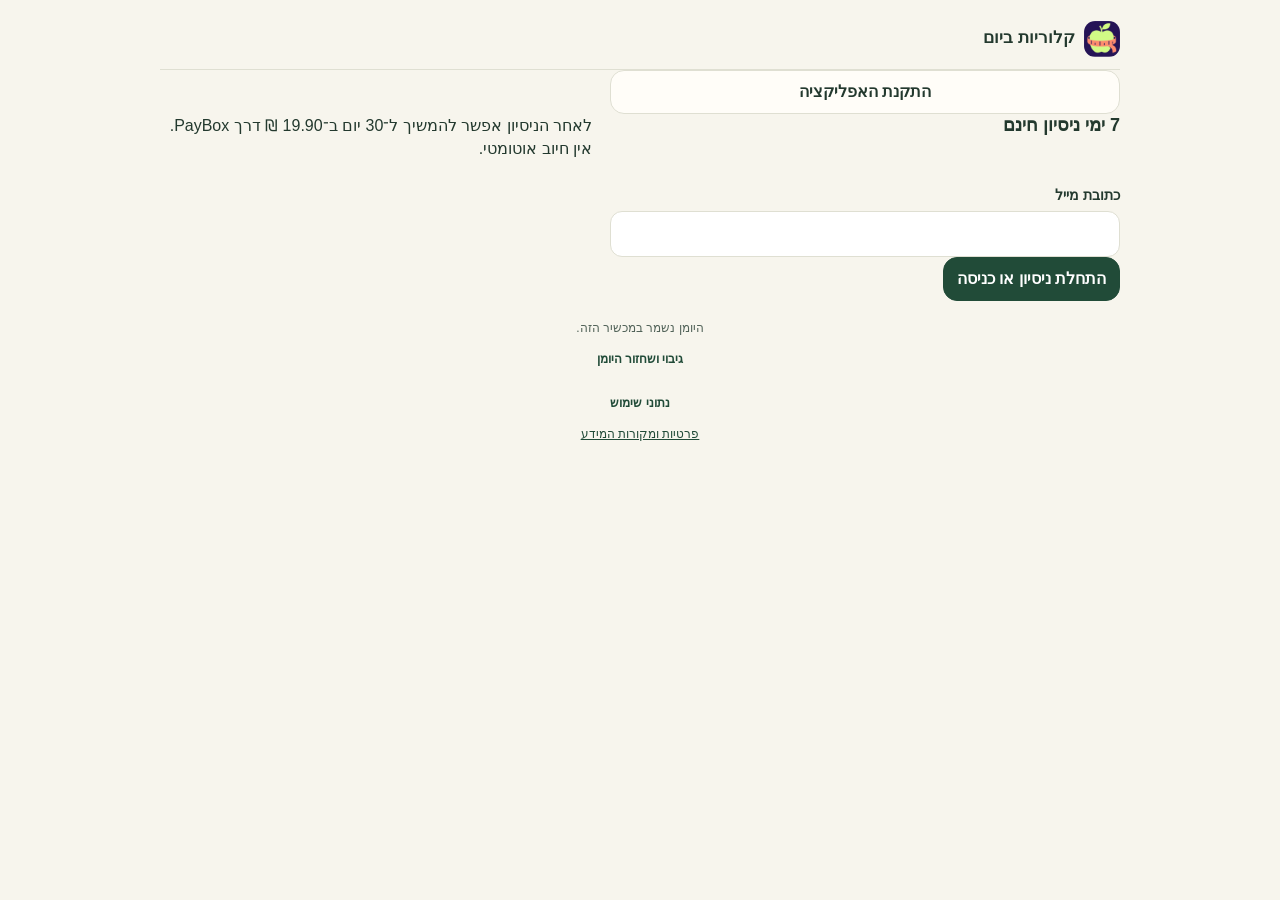
==== commit dc747356: "Offer food servings and declared package sizes" ====
--- a/index.html
+++ b/index.html
@@ -1,5 +1,5 @@
 <!doctype html><html lang="he" dir="rtl">
-<head><meta charset="utf-8"><meta name="viewport" content="width=device-width,initial-scale=1"><meta name="theme-color" content="#f7f5ed"><title>קלוריות ביום</title><link rel="apple-touch-icon" href="./app-icon-192.png?v=apple-1"><link rel="manifest" href="./manifest.webmanifest"><link rel="icon" type="image/png" href="./app-icon-192.png?v=apple-1"><link rel="stylesheet" href="style.css?v=daily-journal-1"><script type="module" src="app.js?v=calorie-access-2"></script><script type="module" src="usage-metrics.js?v=calorie-access-2"></script></head>
+<head><meta charset="utf-8"><meta name="viewport" content="width=device-width,initial-scale=1"><meta name="theme-color" content="#f7f5ed"><title>קלוריות ביום</title><link rel="apple-touch-icon" href="./app-icon-192.png?v=apple-1"><link rel="manifest" href="./manifest.webmanifest"><link rel="icon" type="image/png" href="./app-icon-192.png?v=apple-1"><link rel="stylesheet" href="style.css?v=daily-journal-1"><script type="module" src="app.js?v=serving-units-1"></script><script type="module" src="usage-metrics.js?v=calorie-access-2"></script></head>
 <body><div class="shell">
 <header class="app-header">
   <strong class="brand"><span class="brand-mark" aria-hidden="true"></span>קלוריות ביום</strong>
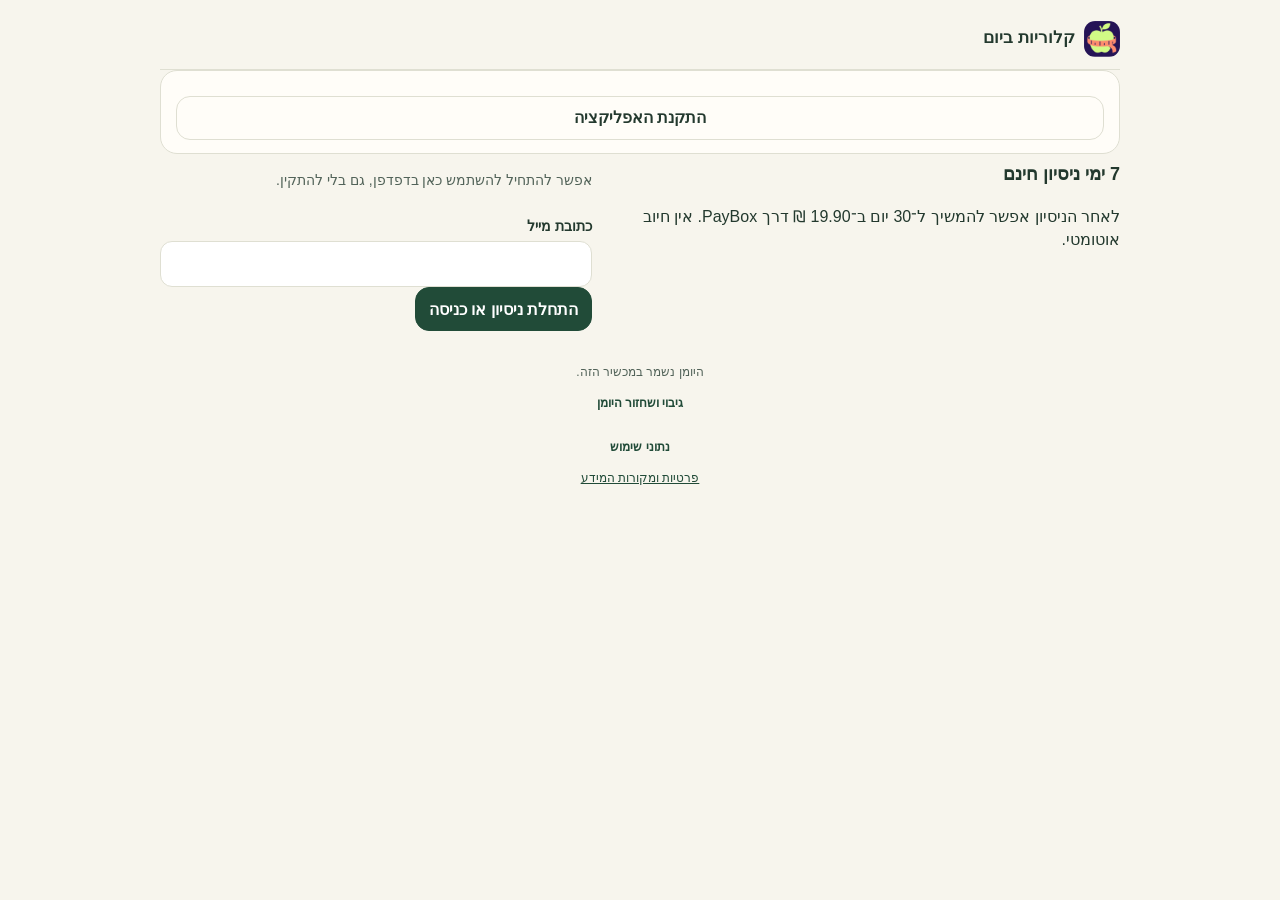
==== commit 9c8af3b5: "Count every install button click and improve browser handoff" ====
--- a/index.html
+++ b/index.html
@@ -1,16 +1,25 @@
 <!doctype html><html lang="he" dir="rtl">
-<head><meta charset="utf-8"><meta name="viewport" content="width=device-width,initial-scale=1"><meta name="theme-color" content="#f7f5ed"><title>קלוריות ביום</title><link rel="apple-touch-icon" href="./app-icon-192.png?v=apple-1"><link rel="manifest" href="./manifest.webmanifest"><link rel="icon" type="image/png" href="./app-icon-192.png?v=apple-1"><link rel="stylesheet" href="style.css?v=daily-journal-1"><script type="module" src="app.js?v=serving-units-1"></script><script type="module" src="usage-metrics.js?v=calorie-access-2"></script></head>
+<head><meta charset="utf-8"><meta name="viewport" content="width=device-width,initial-scale=1"><meta name="theme-color" content="#f7f5ed"><title>קלוריות ביום</title><link rel="apple-touch-icon" href="./app-icon-192.png?v=apple-1"><link rel="manifest" href="./manifest.webmanifest"><link rel="icon" type="image/png" href="./app-icon-192.png?v=apple-1"><link rel="stylesheet" href="style.css?v=daily-journal-1"><script type="module" src="app.js?v=serving-cup-1"></script><script type="module" src="usage-metrics.js?v=install-journey-1"></script></head>
 <body><div class="shell">
 <header class="app-header">
   <strong class="brand"><span class="brand-mark" aria-hidden="true"></span>קלוריות ביום</strong>
   <button id="settingsButton" hidden class="quiet header-button" aria-label="היעד שלי">היעד שלי</button>
 </header>
-<div class="dashboard" id="installEntry" hidden>
-  <button id="usageInstall" class="secondary" type="button" aria-controls="installHelp" aria-expanded="false">התקנת האפליקציה</button>
-  <p id="installHelp" class="hint" hidden>אם הגעתם מטיקטוק, פתחו את הדף בדפדפן. בכרום, פתחו את תפריט ⋮ ובחרו ״התקנת אפליקציה״ או ״הוספה למסך הבית״.</p>
-</div>
+<section class="card" id="installEntry" aria-label="התקנת קלוריות ביום" hidden>
+  <button id="usageInstall" class="secondary wide" type="button" aria-controls="installHelp" aria-expanded="false">התקנת האפליקציה</button>
+  <div id="installHelp" hidden>
+    <p id="installInstructions" class="hint"></p>
+    <div class="actions">
+      <a id="installOpenChrome" class="file-label secondary" hidden>פתיחה בכרום</a>
+      <button id="installCopyLink" class="secondary" type="button">העתקת קישור</button>
+    </div>
+    <input id="installDirectLink" class="wide" type="url" dir="ltr" aria-label="כתובת האפליקציה להעתקה" readonly hidden>
+    <p id="installCopyStatus" class="hint" role="status"></p>
+  </div>
+</section>
 <section id="commercialAccess" class="dashboard" aria-labelledby="accessTitle">
   <h2 id="accessTitle">7 ימי ניסיון חינם</h2>
+  <p class="hint">אפשר להתחיל להשתמש כאן בדפדפן, גם בלי להתקין.</p>
   <p id="accessTerms">לאחר הניסיון אפשר להמשיך ל־30 יום ב־19.90 ₪ דרך PayBox. אין חיוב אוטומטי.</p>
   <form id="accessLogin">
     <label for="accessEmail">כתובת מייל</label>
@@ -263,7 +272,7 @@
 <div id="voiceIngredients"></div>
 <button type="button" class="quiet" id="voiceEditMeal">עריכת מה שאמרתי</button>
 </section>
-<div id="portion" hidden><div class="selected"><strong id="selectedFood"></strong><span id="per100"></span></div><button type="button" id="replaceFood" class="quiet">שינוי מזון</button><label id="quantityUnitLabel" for="quantityUnit" hidden>יחידת המדידה שעל האריזה</label><select id="quantityUnit" hidden><option value="">בחר יחידה</option><option value="g">גרם</option><option value="ml">מ״ל</option></select>
+<div id="portion" hidden><div class="selected"><strong id="selectedFood"></strong><span id="per100"></span></div><button type="button" id="replaceFood" class="quiet">שינוי מזון</button><button type="button" id="editProductLabel" class="quiet" hidden>עדכון יחידה או פרטי מוצר לפי האריזה</button><label id="quantityUnitLabel" for="quantityUnit" hidden>הערכים התזונתיים על האריזה הם לפי</label><select id="quantityUnit" hidden><option value="">בחר לפי 100 גרם או 100 מ״ל</option><option value="g">100 גרם</option><option value="ml">100 מ״ל</option></select>
 <label for="serving" id="servingLabel" hidden>יחידת מידה</label><select id="serving" hidden></select>
 <label for="grams" id="quantityLabel">כמות בגרם</label><input type="number" id="grams" min="0.01" max="3000" value="100" step="any" required inputmode="decimal" aria-describedby="quantitySummary">
 <div id="drinkSugar" hidden>
@@ -320,10 +329,12 @@
 </div>
 <p class="hint">ליתרה מתווספות קלוריות ששויכו לאימונים מתועדים.</p>
 <form id="activityForm"><label for="manualCalories">קלוריות מאימון בהזנה ידנית</label><input id="manualCalories" type="number" min="0" max="5000" inputmode="numeric" placeholder="למשל, 300"><p class="hint">ההזנה מחליפה את סך קלוריות האימונים להיום.</p><button class="secondary wide">עדכון ידני</button></form></dialog>
-<dialog id="customProductDialog"><div class="dialog-head"><h2>מוצר חדש</h2><button class="close" data-close="customProductDialog" aria-label="סגירה">×</button></div>
+<dialog id="customProductDialog"><div class="dialog-head"><h2 id="customProductTitle">מוצר חדש</h2><button class="close" data-close="customProductDialog" aria-label="סגירה">×</button></div>
 <form id="customProductForm"><p class="hint" id="customProductBarcode" hidden></p><label for="customProductName">שם המוצר והמותג</label><input id="customProductName" required maxlength="160">
 <label for="customProductCalories">קלוריות ל־100 לפי האריזה</label><input id="customProductCalories" required type="number" min="0" step="any" inputmode="decimal">
 <label for="customProductUnit">יחידת המידה של הערכים</label><select id="customProductUnit"><option value="g">ל־100 גרם</option><option value="ml">ל־100 מ״ל</option></select>
+<label for="customProductServing">איך סופרים את המוצר?</label><select id="customProductServing"><option>יחידה</option><option>גביע</option><option>בקבוק</option><option>פחית</option><option>אריזה שלמה</option></select>
+<label id="customProductSizeLabel" for="customProductSize">כמות ביחידה אחת בגרמים (רשות)</label><input id="customProductSize" type="number" min="0.01" max="3000" step="any" inputmode="decimal">
 <button class="primary wide" type="submit">שמירת המוצר</button></form></dialog>
 <dialog id="journalBackupDialog" aria-labelledby="journalBackupTitle">
   <div class="dialog-head"><h2 id="journalBackupTitle">גיבוי ושחזור היומן</h2><button class="close" data-close="journalBackupDialog" aria-label="סגירה">×</button></div>
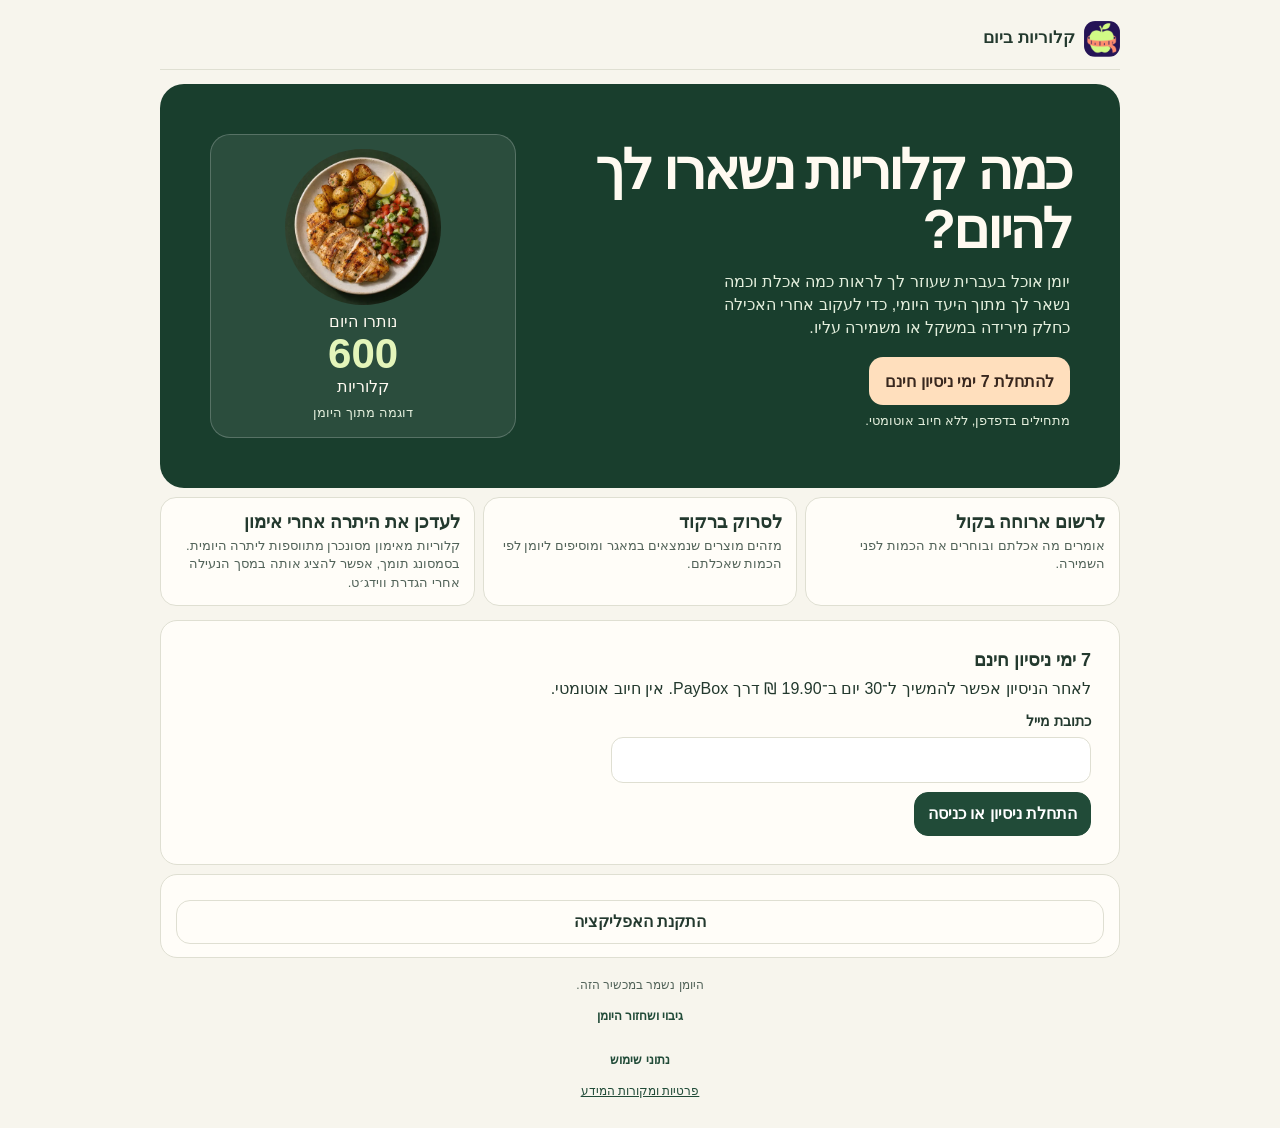
==== commit f42ef69e: "Explain Calorie Daily before asking visitors to start a trial" ====
--- a/index.html
+++ b/index.html
@@ -1,25 +1,32 @@
 <!doctype html><html lang="he" dir="rtl">
-<head><meta charset="utf-8"><meta name="viewport" content="width=device-width,initial-scale=1"><meta name="theme-color" content="#f7f5ed"><title>קלוריות ביום</title><link rel="apple-touch-icon" href="./app-icon-192.png?v=apple-1"><link rel="manifest" href="./manifest.webmanifest"><link rel="icon" type="image/png" href="./app-icon-192.png?v=apple-1"><link rel="stylesheet" href="style.css?v=daily-journal-1"><script type="module" src="app.js?v=serving-cup-1"></script><script type="module" src="usage-metrics.js?v=install-journey-1"></script></head>
+<head><meta charset="utf-8"><meta name="viewport" content="width=device-width,initial-scale=1"><meta name="theme-color" content="#f7f5ed"><meta name="description" content="יומן אוכל בעברית. רושמים ארוחות בקול, סורקים ברקוד ורואים כמה קלוריות נשארו להיום. 7 ימי ניסיון חינם."><title>קלוריות ביום</title><link rel="apple-touch-icon" href="./app-icon-192.png?v=apple-1"><link rel="manifest" href="./manifest.webmanifest"><link rel="icon" type="image/png" href="./app-icon-192.png?v=apple-1"><link rel="stylesheet" href="style.css?v=visitor-landing-1"><script type="module" src="app.js?v=serving-cup-1"></script><script type="module" src="usage-metrics.js?v=visitor-landing-1"></script></head>
 <body><div class="shell">
 <header class="app-header">
   <strong class="brand"><span class="brand-mark" aria-hidden="true"></span>קלוריות ביום</strong>
   <button id="settingsButton" hidden class="quiet header-button" aria-label="היעד שלי">היעד שלי</button>
 </header>
-<section class="card" id="installEntry" aria-label="התקנת קלוריות ביום" hidden>
-  <button id="usageInstall" class="secondary wide" type="button" aria-controls="installHelp" aria-expanded="false">התקנת האפליקציה</button>
-  <div id="installHelp" hidden>
-    <p id="installInstructions" class="hint"></p>
-    <div class="actions">
-      <a id="installOpenChrome" class="file-label secondary" hidden>פתיחה בכרום</a>
-      <button id="installCopyLink" class="secondary" type="button">העתקת קישור</button>
-    </div>
-    <input id="installDirectLink" class="wide" type="url" dir="ltr" aria-label="כתובת האפליקציה להעתקה" readonly hidden>
-    <p id="installCopyStatus" class="hint" role="status"></p>
-  </div>
-</section>
-<section id="commercialAccess" class="dashboard" aria-labelledby="accessTitle">
-  <h2 id="accessTitle">7 ימי ניסיון חינם</h2>
-  <p class="hint">אפשר להתחיל להשתמש כאן בדפדפן, גם בלי להתקין.</p>
+<section id="visitorLanding" aria-labelledby="landingTitle">
+  <div class="visitor-hero">
+    <div class="visitor-intro">
+      <h1 id="landingTitle">כמה קלוריות נשארו לך להיום?</h1>
+      <p>יומן אוכל בעברית שעוזר לך לראות כמה אכלת וכמה נשאר לך מתוך היעד היומי, כדי לעקוב אחרי האכילה כחלק מירידה במשקל או משמירה עליו.</p>
+      <a class="visitor-trial-link" href="#accessTitle">להתחלת 7 ימי ניסיון חינם</a>
+      <p class="visitor-trial-note">מתחילים בדפדפן, ללא חיוב אוטומטי.</p>
+    </div>
+    <div class="visitor-example" aria-label="המחשה של יתרת הקלוריות באפליקציה">
+      <img src="meal-plate.webp" width="432" height="432" alt="">
+      <p>נותרו היום <strong>600</strong> קלוריות</p>
+      <small>דוגמה מתוך היומן</small>
+    </div>
+  </div>
+  <ul class="visitor-features" aria-label="מה אפשר לעשות באפליקציה">
+    <li><h2>לרשום ארוחה בקול</h2><p>אומרים מה אכלתם ובוחרים את הכמות לפני השמירה.</p></li>
+    <li><h2>לסרוק ברקוד</h2><p>מזהים מוצרים שנמצאים במאגר ומוסיפים ליומן לפי הכמות שאכלתם.</p></li>
+    <li><h2>לעדכן את היתרה אחרי אימון</h2><p>קלוריות מאימון מסונכרן מתווספות ליתרה היומית. בסמסונג תומך, אפשר להציג אותה במסך הנעילה אחרי הגדרת ווידג׳ט.</p></li>
+  </ul>
+</section>
+<section id="commercialAccess" class="card" aria-labelledby="accessTitle">
+  <h2 id="accessTitle" tabindex="-1">7 ימי ניסיון חינם</h2>
   <p id="accessTerms">לאחר הניסיון אפשר להמשיך ל־30 יום ב־19.90 ₪ דרך PayBox. אין חיוב אוטומטי.</p>
   <form id="accessLogin">
     <label for="accessEmail">כתובת מייל</label>
@@ -42,6 +49,18 @@
     </form>
   </section>
 </section>
+<section class="card" id="installEntry" aria-label="התקנת קלוריות ביום" hidden>
+  <button id="usageInstall" class="secondary wide" type="button" aria-controls="installHelp" aria-expanded="false">התקנת האפליקציה</button>
+  <div id="installHelp" hidden>
+    <p id="installInstructions" class="hint"></p>
+    <div class="actions">
+      <a id="installOpenChrome" class="file-label secondary" hidden>פתיחה בכרום</a>
+      <button id="installCopyLink" class="secondary" type="button">העתקת קישור</button>
+    </div>
+    <input id="installDirectLink" class="wide" type="url" dir="ltr" aria-label="כתובת האפליקציה להעתקה" readonly hidden>
+    <p id="installCopyStatus" class="hint" role="status"></p>
+  </div>
+</section>
 <dialog id="usageAdmin" aria-labelledby="usageTitle">
   <div class="dialog-head">
     <h2 id="usageTitle">נתוני שימוש</h2>
--- a/style.css
+++ b/style.css
@@ -185,6 +185,68 @@
 .search-symbol { position: relative; width: 14px; height: 14px; flex: none; border: 2px solid currentColor; border-radius: 50%; }
 .search-symbol::after { content: ""; position: absolute; width: 6px; height: 2px; inset: 10px 9px auto auto; background: currentColor; transform: rotate(-45deg); }
 .card { margin-bottom: 9px; padding: 13px 15px; border: 1px solid var(--line); border-radius: 17px; background: var(--paper); }
+.visitor-hero {
+  display: grid;
+  grid-template-columns: minmax(0, 1fr) minmax(0, .62fr);
+  align-items: center;
+  gap: clamp(16px, 5vw, 60px);
+  margin-top: 14px;
+  padding: clamp(18px, 5vw, 50px);
+  border-radius: 24px;
+  background: #193e2d;
+  color: #fffaf1;
+}
+.visitor-intro > p { margin-top: 10px; max-width: 42ch; color: #e4efdd; }
+.visitor-trial-link {
+  display: inline-flex;
+  align-items: center;
+  justify-content: center;
+  min-height: 48px;
+  padding: 9px 16px;
+  margin-top: 18px;
+  border-radius: 14px;
+  background: var(--peach);
+  color: #38271e;
+  font-weight: 800;
+  text-align: center;
+  text-decoration: none;
+}
+.visitor-trial-link:hover { background: #ffd2a1; }
+.visitor-trial-link:focus-visible { outline-color: #fffaf1; }
+.visitor-intro .visitor-trial-note { margin-top: 7px; font-size: 13px; }
+.visitor-example {
+  display: grid;
+  justify-items: center;
+  gap: 5px;
+  padding: 14px;
+  border: 1px solid #ffffff35;
+  border-radius: 20px;
+  background: #ffffff14;
+  text-align: center;
+}
+.visitor-example img { display: block; width: min(100%, 156px); height: auto; border-radius: 50%; }
+.visitor-example strong { display: block; font-size: 42px; line-height: 1; color: #e4f5ba; }
+.visitor-example small { color: #e4efdd; }
+.visitor-features { display: grid; grid-template-columns: repeat(3, minmax(0, 1fr)); gap: 8px; margin: 9px 0 14px; }
+.visitor-features li {
+  display: block;
+  margin: 0;
+  padding: 13px 14px;
+  border: 1px solid var(--line);
+  border-radius: 16px;
+  background: var(--paper);
+}
+.visitor-features p { margin-top: 4px; }
+#commercialAccess { padding: clamp(15px, 3vw, 28px); }
+#accessTitle { scroll-margin-top: 14px; }
+#accessTerms { margin-top: 6px; }
+#accessLogin { max-width: 480px; }
+#accessLoginButton { margin-top: 9px; }
+@media (max-width: 620px) {
+  .visitor-hero, .visitor-features { grid-template-columns: minmax(0, 1fr); }
+  .visitor-trial-link { width: 100%; }
+  .visitor-example { display: none; }
+}
 .journal-card { min-height: 93px; }
 .activity-card { background: #edf0e6; }
 .empty { padding: 12px 0 3px; color: var(--muted); font-size: 14px; }
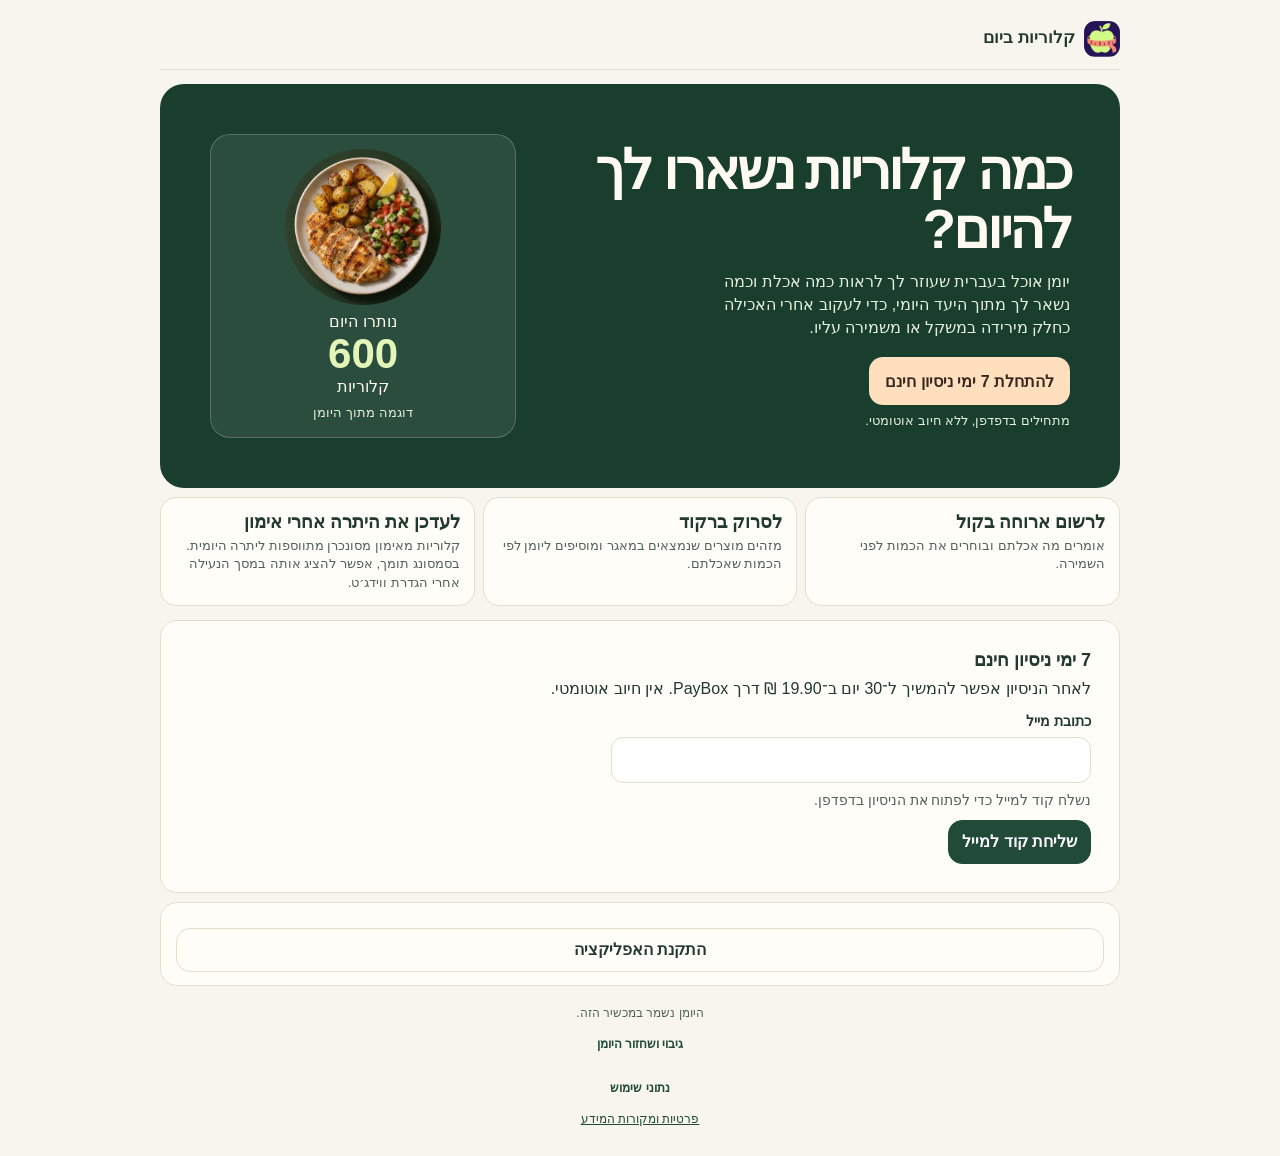
==== commit 1a193a5a: "Measure Calorie Daily trial starts and email verification steps" ====
--- a/index.html
+++ b/index.html
@@ -1,5 +1,5 @@
 <!doctype html><html lang="he" dir="rtl">
-<head><meta charset="utf-8"><meta name="viewport" content="width=device-width,initial-scale=1"><meta name="theme-color" content="#f7f5ed"><meta name="description" content="יומן אוכל בעברית. רושמים ארוחות בקול, סורקים ברקוד ורואים כמה קלוריות נשארו להיום. 7 ימי ניסיון חינם."><title>קלוריות ביום</title><link rel="apple-touch-icon" href="./app-icon-192.png?v=apple-1"><link rel="manifest" href="./manifest.webmanifest"><link rel="icon" type="image/png" href="./app-icon-192.png?v=apple-1"><link rel="stylesheet" href="style.css?v=visitor-landing-1"><script type="module" src="app.js?v=serving-cup-1"></script><script type="module" src="usage-metrics.js?v=visitor-landing-1"></script></head>
+<head><meta charset="utf-8"><meta name="viewport" content="width=device-width,initial-scale=1"><meta name="theme-color" content="#f7f5ed"><meta name="description" content="יומן אוכל בעברית. רושמים ארוחות בקול, סורקים ברקוד ורואים כמה קלוריות נשארו להיום. 7 ימי ניסיון חינם."><title>קלוריות ביום</title><link rel="apple-touch-icon" href="./app-icon-192.png?v=apple-1"><link rel="manifest" href="./manifest.webmanifest"><link rel="icon" type="image/png" href="./app-icon-192.png?v=apple-1"><link rel="stylesheet" href="style.css?v=visitor-landing-1"><script type="module" src="app.js?v=photo-meals-1"></script><script type="module" src="usage-metrics.js?v=trial-usage-1"></script></head>
 <body><div class="shell">
 <header class="app-header">
   <strong class="brand"><span class="brand-mark" aria-hidden="true"></span>קלוריות ביום</strong>
@@ -10,7 +10,7 @@
     <div class="visitor-intro">
       <h1 id="landingTitle">כמה קלוריות נשארו לך להיום?</h1>
       <p>יומן אוכל בעברית שעוזר לך לראות כמה אכלת וכמה נשאר לך מתוך היעד היומי, כדי לעקוב אחרי האכילה כחלק מירידה במשקל או משמירה עליו.</p>
-      <a class="visitor-trial-link" href="#accessTitle">להתחלת 7 ימי ניסיון חינם</a>
+      <a id="visitorTrialLink" class="visitor-trial-link" href="#accessTitle">להתחלת 7 ימי ניסיון חינם</a>
       <p class="visitor-trial-note">מתחילים בדפדפן, ללא חיוב אוטומטי.</p>
     </div>
     <div class="visitor-example" aria-label="המחשה של יתרת הקלוריות באפליקציה">
@@ -30,10 +30,11 @@
   <p id="accessTerms">לאחר הניסיון אפשר להמשיך ל־30 יום ב־19.90 ₪ דרך PayBox. אין חיוב אוטומטי.</p>
   <form id="accessLogin">
     <label for="accessEmail">כתובת מייל</label>
-    <input id="accessEmail" type="email" autocomplete="email" required>
+    <input id="accessEmail" type="email" autocomplete="email" required aria-describedby="accessEmailHelp">
+    <p id="accessEmailHelp" class="hint">נשלח קוד למייל כדי לפתוח את הניסיון בדפדפן.</p>
     <label id="accessCodeLabel" for="accessCode" hidden>קוד האימות מהמייל</label>
     <input id="accessCode" inputmode="numeric" autocomplete="one-time-code" pattern="[0-9]{6,8}" maxlength="8" hidden>
-    <button id="accessLoginButton" class="primary" type="submit">התחלת ניסיון או כניסה</button>
+    <button id="accessLoginButton" class="primary" type="submit">שליחת קוד למייל</button>
     <button id="accessChangeEmail" class="quiet" type="button" hidden>שינוי מייל או שליחת קוד חדש</button>
   </form>
   <p id="accessStatus" role="status"></p>
@@ -77,8 +78,10 @@
       <option value="7" selected>7 ימים אחרונים</option>
       <option value="30">30 ימים אחרונים</option>
     </select>
+    <p class="hint">נתוני ניסיון נאספים מרגע הפעלת המדידה. לחיצות ובקשות נספרות פעם אחת לכל דפדפן ביום.</p>
+    <p id="trialReportStatus" class="hint" role="status" hidden>נתוני הניסיון אינם זמינים כרגע.</p>
     <div style="overflow-x:auto"><table>
-      <thead><tr><th scope="col">תאריך</th><th scope="col">כניסות</th><th scope="col">דפדפנים ייחודיים ליום</th><th scope="col">לחיצות התקנה</th><th scope="col">התקנות שזוהו בדפדפן</th></tr></thead>
+      <thead><tr><th scope="col">תאריך</th><th scope="col">כניסות</th><th scope="col">דפדפנים ייחודיים ליום</th><th scope="col">לחיצות על ניסיון</th><th scope="col">בקשות קוד</th><th scope="col">שליחות קוד שאושרו</th><th scope="col">ניסיונות שהופעלו</th><th scope="col">לחיצות התקנה</th><th scope="col">התקנות שזוהו בדפדפן</th></tr></thead>
       <tbody></tbody>
     </table></div>
     <section id="accessManagerPayments" aria-labelledby="accessManagerTitle" hidden>
@@ -288,6 +291,13 @@
 <button type="button" id="catalogMore" class="secondary wide" hidden>מוצרים נוספים</button>
 <button type="button" id="customProductButton" class="quiet wide">הוספת מוצר שחסר במאגר</button></div>
 <section id="voiceIngredientSection" aria-label="רכיבי הארוחה" hidden>
+<div id="photoMealFields" hidden>
+  <p class="hint">בדוק את הרכיבים. אפשר להזין משקל לכל הצלחת ולקבל חלוקה משוערת, או להזין גרמים לכל רכיב.</p>
+  <label for="photoMealWeight">משקל הארוחה בגרמים</label>
+  <input type="number" id="photoMealWeight" min="1" max="3000" step="any" inputmode="decimal">
+  <label for="photoMealIngredient">הוספת רכיב חסר</label>
+  <div class="actions"><input type="search" id="photoMealIngredient" maxlength="80" autocomplete="off" placeholder="למשל שמן זית"><button id="photoMealAdd" type="button" class="secondary">הוסף רכיב</button></div>
+</div>
 <div id="voiceIngredients"></div>
 <button type="button" class="quiet" id="voiceEditMeal">עריכת מה שאמרתי</button>
 </section>
